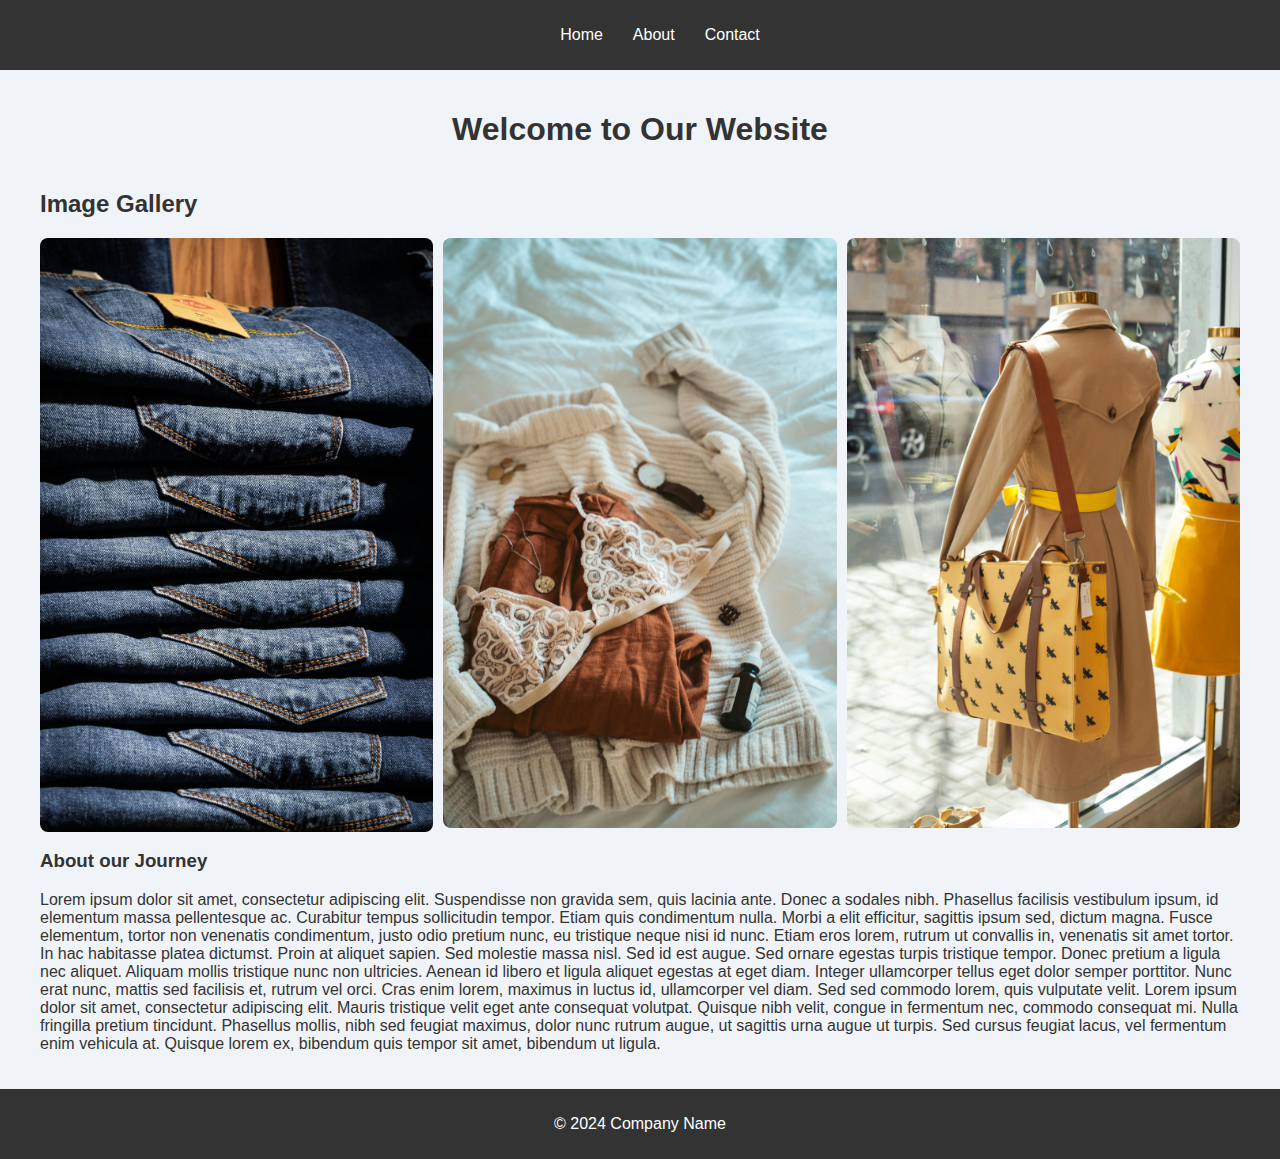
==== index.html @ 543f0253 "My Initial Code" ====
<!DOCTYPE html>
<html lang="en">
<head>
    <meta charset="UTF-8">
    <meta name="viewport" content="width=device-width, initial-scale=1.0">
    <title>Home</title>
    <link rel="stylesheet" href="styles.css">
</head>
<body>
    <header>
        <nav>
            <ul>
                <li><a href="index.html">Home</a></li>
                <li><a href="about.html">About</a></li>
                <li><a href="contact.html">Contact</a></li>
            </ul>
        </nav>
    </header>

    <main class="container">
        <section class="intro">
            <h1>Welcome to Our Website</h1>
          </section>

        <section class="gallery">
            <h2>Image Gallery</h2>
            <div class="grid">
                <img src="./assets/pic1.jpg" alt="Image 1">
                <img src="./assets/pic2.jpg" alt="Image 2">
                <img src="./assets/pic3.jpg"" alt="Image 3">
            </div>
            <div>
                <h3>About our Journey</h3>
                <p>Lorem ipsum dolor sit amet, consectetur adipiscing elit. Suspendisse non gravida sem, quis lacinia ante. Donec a sodales nibh. Phasellus facilisis vestibulum ipsum, id elementum massa pellentesque ac. Curabitur tempus sollicitudin tempor. Etiam quis condimentum nulla. Morbi a elit efficitur, sagittis ipsum sed, dictum magna. Fusce elementum, tortor non venenatis condimentum, justo odio pretium nunc, eu tristique neque nisi id nunc. Etiam eros lorem, rutrum ut convallis in, venenatis sit amet tortor. In hac habitasse platea dictumst. Proin at aliquet sapien. Sed molestie massa nisl. Sed id est augue. Sed ornare egestas turpis tristique tempor. Donec pretium a ligula nec aliquet.

                    Aliquam mollis tristique nunc non ultricies. Aenean id libero et ligula aliquet egestas at eget diam. Integer ullamcorper tellus eget dolor semper porttitor. Nunc erat nunc, mattis sed facilisis et, rutrum vel orci. Cras enim lorem, maximus in luctus id, ullamcorper vel diam. Sed sed commodo lorem, quis vulputate velit. Lorem ipsum dolor sit amet, consectetur adipiscing elit. Mauris tristique velit eget ante consequat volutpat. Quisque nibh velit, congue in fermentum nec, commodo consequat mi. Nulla fringilla pretium tincidunt. Phasellus mollis, nibh sed feugiat maximus, dolor nunc rutrum augue, ut sagittis urna augue ut turpis. Sed cursus feugiat lacus, vel fermentum enim vehicula at. Quisque lorem ex, bibendum quis tempor sit amet, bibendum ut ligula.</p>
          
            </div>
        </section>
    </main>

    <footer>
        <p>© 2024 Company Name</p>
    </footer>
</body>
</html>
---- styles.css ----
/* styles.css

/* Reset some basic styles */
body, html {
    margin: 0;
    padding: 0;
    font-family: Arial, sans-serif;
}

/* Container for pages */
.container {
    max-width: 1200px;
    margin: 0 auto;
    padding: 20px;
}

/* Header and navigation */
header {
    background-color: #333;
    color: white;
    padding: 10px 0;
}

nav ul {
    list-style-type: none;
    display: flex;
    justify-content: center;
}

nav ul li {
    margin: 0 15px;
}

nav ul li a {
    color: white;
    text-decoration: none;
}

/* Flexbox Layout */
.intro {
    display: flex;
    flex-direction: column;
    align-items: center;
    text-align: center;
}

/* Grid for images */
.grid {
    display: grid;
    grid-template-columns: repeat(3, 1fr);
    gap: 10px;
}

.grid img {
    width: 100%;
    height: auto;
    border-radius: 8px;
}

/* Form styles */
form {
    display: flex;
    flex-direction: column;
    width: 50%;
    margin: 20px auto;
}

form input, form textarea, form select {
    margin-bottom: 15px;
    padding: 10px;
    border: 1px solid #ddd;
}

button {
    background-color: #4CAF50;
    color: white;
    padding: 10px;
    border: none;
    cursor: pointer;
}

/* Table */
table {
    width: 100%;
    border-collapse: collapse;
    margin-top: 20px;
}

table th, table td {
    padding: 8px;
    border: 1px solid #ddd;
    text-align: left;
}

/* Animations */
@keyframes fadeIn {
    0% { opacity: 0; }
    100% { opacity: 1; }
}

.fadeIn {
    animation: fadeIn 2s ease-in;
}

/* Flexbox for footer */
footer {
    background-color: #333;
    color: white;
    text-align: center;
    padding: 10px 0;
}

/* Colors */
body {
    background-color: #f0f4f8;
    color: #333;
}
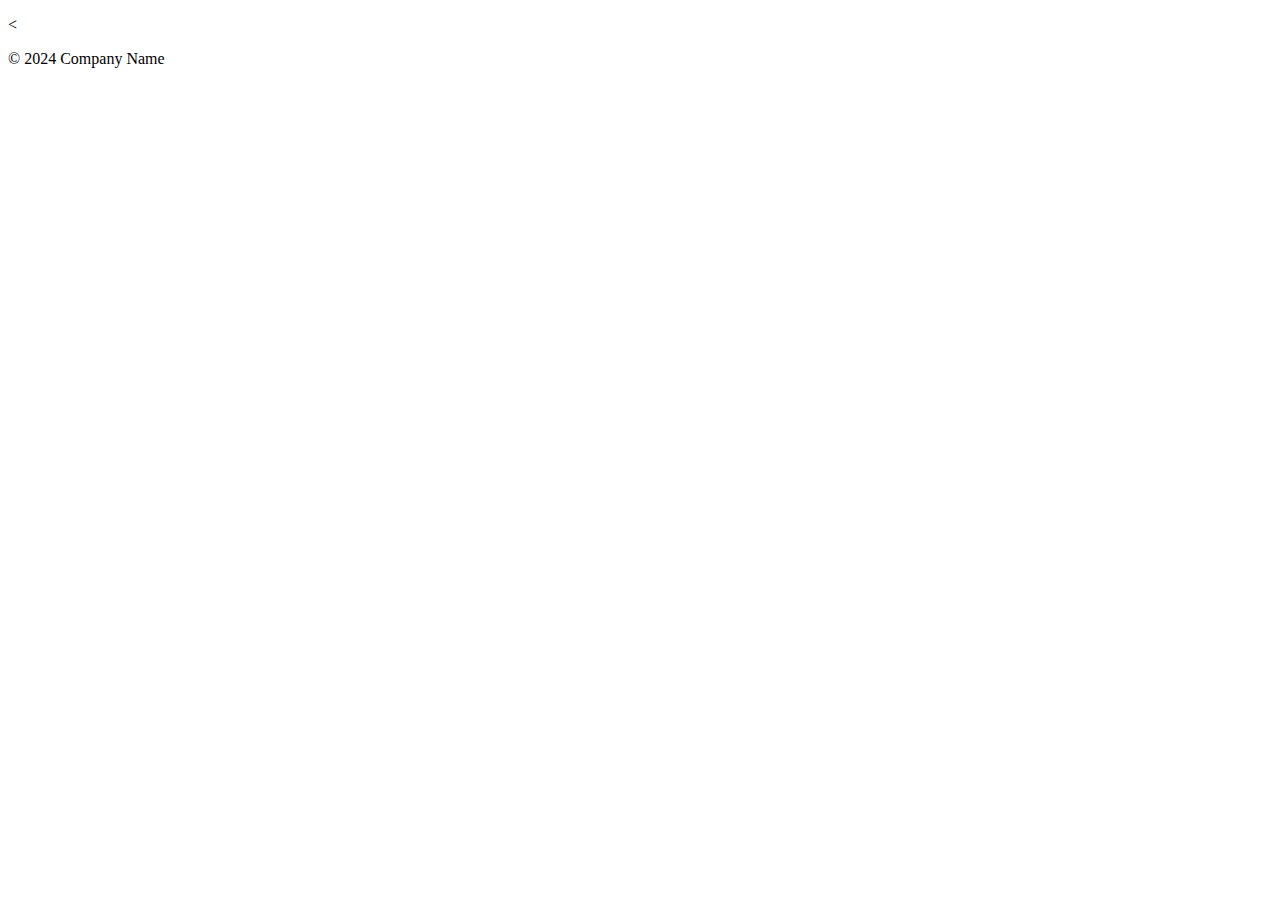
==== commit c31a6292: "base project" ====
--- a/index.html
+++ b/index.html
@@ -10,33 +10,13 @@
     <header>
         <nav>
             <ul>
-                <li><a href="index.html">Home</a></li>
-                <li><a href="about.html">About</a></li>
-                <li><a href="contact.html">Contact</a></li>
+                
             </ul>
         </nav>
     </header>
 
     <main class="container">
-        <section class="intro">
-            <h1>Welcome to Our Website</h1>
-          </section>
-
-        <section class="gallery">
-            <h2>Image Gallery</h2>
-            <div class="grid">
-                <img src="./assets/pic1.jpg" alt="Image 1">
-                <img src="./assets/pic2.jpg" alt="Image 2">
-                <img src="./assets/pic3.jpg"" alt="Image 3">
-            </div>
-            <div>
-                <h3>About our Journey</h3>
-                <p>Lorem ipsum dolor sit amet, consectetur adipiscing elit. Suspendisse non gravida sem, quis lacinia ante. Donec a sodales nibh. Phasellus facilisis vestibulum ipsum, id elementum massa pellentesque ac. Curabitur tempus sollicitudin tempor. Etiam quis condimentum nulla. Morbi a elit efficitur, sagittis ipsum sed, dictum magna. Fusce elementum, tortor non venenatis condimentum, justo odio pretium nunc, eu tristique neque nisi id nunc. Etiam eros lorem, rutrum ut convallis in, venenatis sit amet tortor. In hac habitasse platea dictumst. Proin at aliquet sapien. Sed molestie massa nisl. Sed id est augue. Sed ornare egestas turpis tristique tempor. Donec pretium a ligula nec aliquet.
-
-                    Aliquam mollis tristique nunc non ultricies. Aenean id libero et ligula aliquet egestas at eget diam. Integer ullamcorper tellus eget dolor semper porttitor. Nunc erat nunc, mattis sed facilisis et, rutrum vel orci. Cras enim lorem, maximus in luctus id, ullamcorper vel diam. Sed sed commodo lorem, quis vulputate velit. Lorem ipsum dolor sit amet, consectetur adipiscing elit. Mauris tristique velit eget ante consequat volutpat. Quisque nibh velit, congue in fermentum nec, commodo consequat mi. Nulla fringilla pretium tincidunt. Phasellus mollis, nibh sed feugiat maximus, dolor nunc rutrum augue, ut sagittis urna augue ut turpis. Sed cursus feugiat lacus, vel fermentum enim vehicula at. Quisque lorem ex, bibendum quis tempor sit amet, bibendum ut ligula.</p>
-          
-            </div>
-        </section>
+        <
     </main>
 
     <footer>
